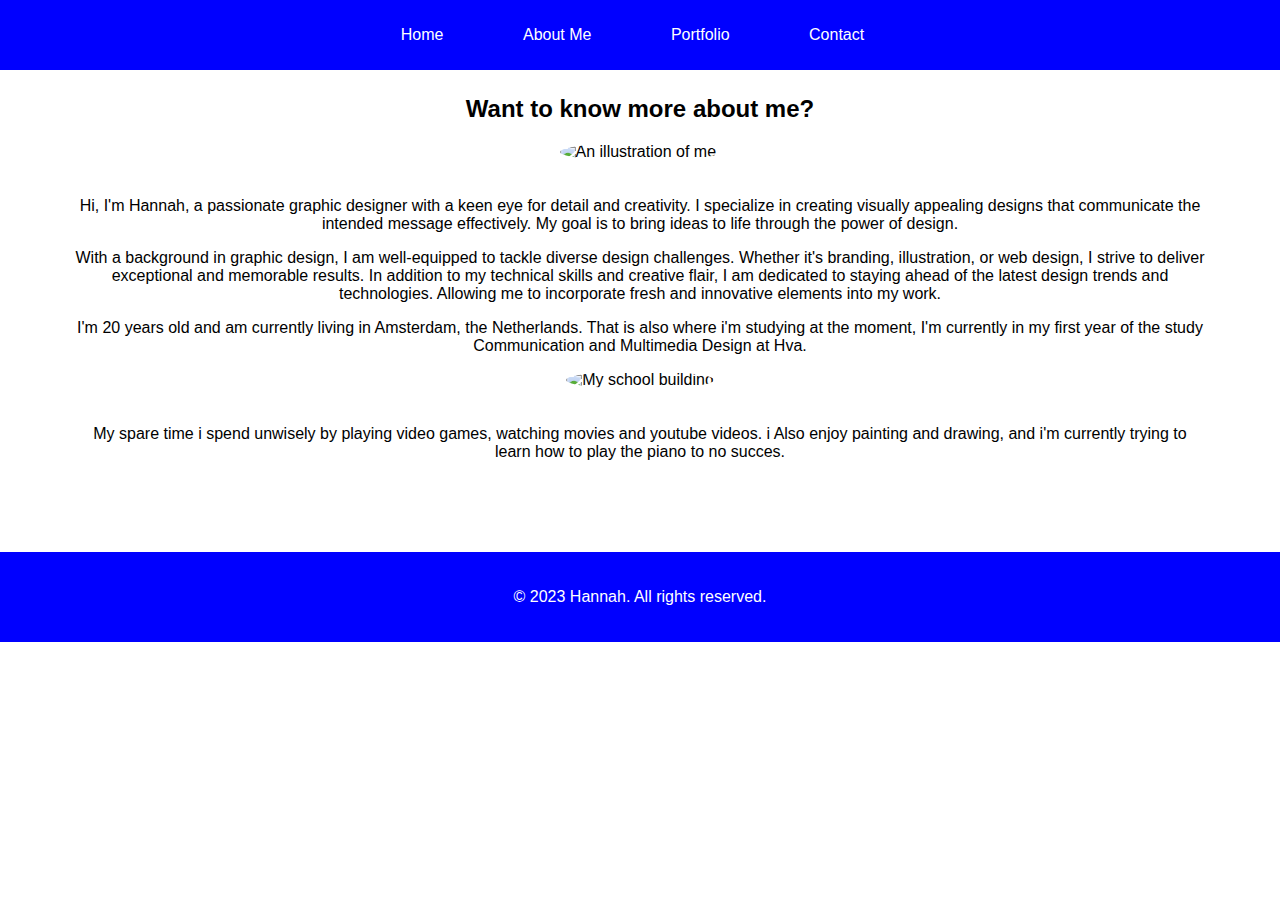
==== about.html @ 4738083f "Add files via upload" ====
<!DOCTYPE html>
<html lang="en">
<head>
    <meta charset="UTF-8">
    <meta name="viewport" content="width=device-width, initial-scale=1.0">
    <link rel="stylesheet" href="style.css">
    <title>About Me</title>
</head>
<body>
    <header>
        <nav>
            <ul>
                <li><a href="index.html">Home</a></li>
                <li><a href="about.html">About Me</a></li>
                <li><a href="portfolio.html">Portfolio</a></li>
                <li><a href="contact.html">Contact</a></li>
            </ul>
        </nav>
    </header>

    <section class="about">
        <h2>Want to know more about me?</h2>
        <img src="img/Profile-pic.png" alt="An illustration of me.">
        <p>
            Hi, I'm Hannah, a passionate graphic designer with a keen eye for detail and creativity.
            I specialize in creating visually appealing designs that communicate the intended message effectively.
            My goal is to bring ideas to life through the power of design.
        </p>
        <p>
            With a background in graphic design, I am well-equipped to tackle diverse design challenges.
            Whether it's branding, illustration, or web design, I strive to deliver exceptional and memorable results.
            In addition to my technical skills and creative flair, 
            I am dedicated to staying ahead of the latest design trends and technologies. 
            Allowing me to incorporate fresh and innovative elements into my work. 
        </p>
        <p>
            I'm 20 years old and am currently living in Amsterdam, the Netherlands. 
            That is also where i'm studying at the moment,
            I'm currently in my first year of the study Communication and Multimedia Design at Hva.
        </p>
        <img src="img/tth.jpg" alt="My school building">
        <p>
            My spare time i spend unwisely by playing video games, watching movies and youtube videos.
            i Also enjoy painting and drawing, and i'm currently trying to learn how to play the piano to no succes.
        </p>
    </section>
    <footer>
        <p>&copy; 2023 Hannah. All rights reserved.</p>
    </footer>
</body>
</html>
---- style.css ----
body {
    font-family: 'Arial', sans-serif;
    margin: 0;
    padding: 0;
}

header {
    background-color: blue;
    color: #fff;
    padding: 10px;
    text-align: center;
    position: fixed;
    top: 0;
    width: 100%;
    z-index: 1000; 
}

nav ul {
    list-style-type: none;
}

nav li {
    display: inline;
    margin-right: 75px;
}

nav a {
    text-decoration: none;
    color: #fff;
}

nav a:hover {
    color: yellow;
}

.portfolio-button {
    display: inline-block;
    padding: 10px 20px;
    background-color: blue;
    color: #fff;
    text-decoration: none;
    border-radius: 5px;
    transition: background-color 0.5s;
}

.portfolio-button:hover {
    background-color: yellow;
    color: blue;
}

.hero {
    text-align: center;
    padding: 50px;
}

footer {
    background-color: blue;
    color: #fff;
    padding: 20px;
    text-align: center;
}

/* About section starts here */

.about {
    text-align: center;
    padding: 75px;
}

.about img {
    max-width: 100%;
    height: auto;
    border-radius: 50%;
    margin-bottom: 20px;
    transition: transform 0.5s ease-in-out; 
}

.about img:hover {
    transform: rotate(360deg); 
}

.about img[src$="tth.jpg"] {
    max-width: 100%;
    height: auto;
    border-radius: 50%;
    margin-bottom: 20px;
    transition: transform 0.5s ease-in-out; 
}

@keyframes moveSideToSide {
    0% { transform: translateX(0); }
    25% { transform: translateX(-100px); }
    50% { transform: translateX(0); }
    75% { transform: translateX(100px); }
    100% { transform: translateX(0); }
}

.about img[src$="tth.jpg"] {
    animation: moveSideToSide 3s infinite;
}


/* Portfolio section starts here */

.portfolio {
    text-align: center;
    padding: 10px;
}

.project {
    margin-bottom: 30px;
}

.project img {
    max-width: 100%;
    height: auto;
    border: 1px solid #ddd;
    border-radius: 5px;
}


.portfolio {
    text-align: center;
    padding: 50px;
}

.project {
    margin-bottom: 30px;
}

.project img {
    max-width: 100%;
    height: auto;
    border: 1px solid #ddd;
    border-radius: 5px;
}

/* Contact section starts here */  

.contact-method {
    margin-top: 30px;
}

.contact-method h3 {
    color: blue;
}
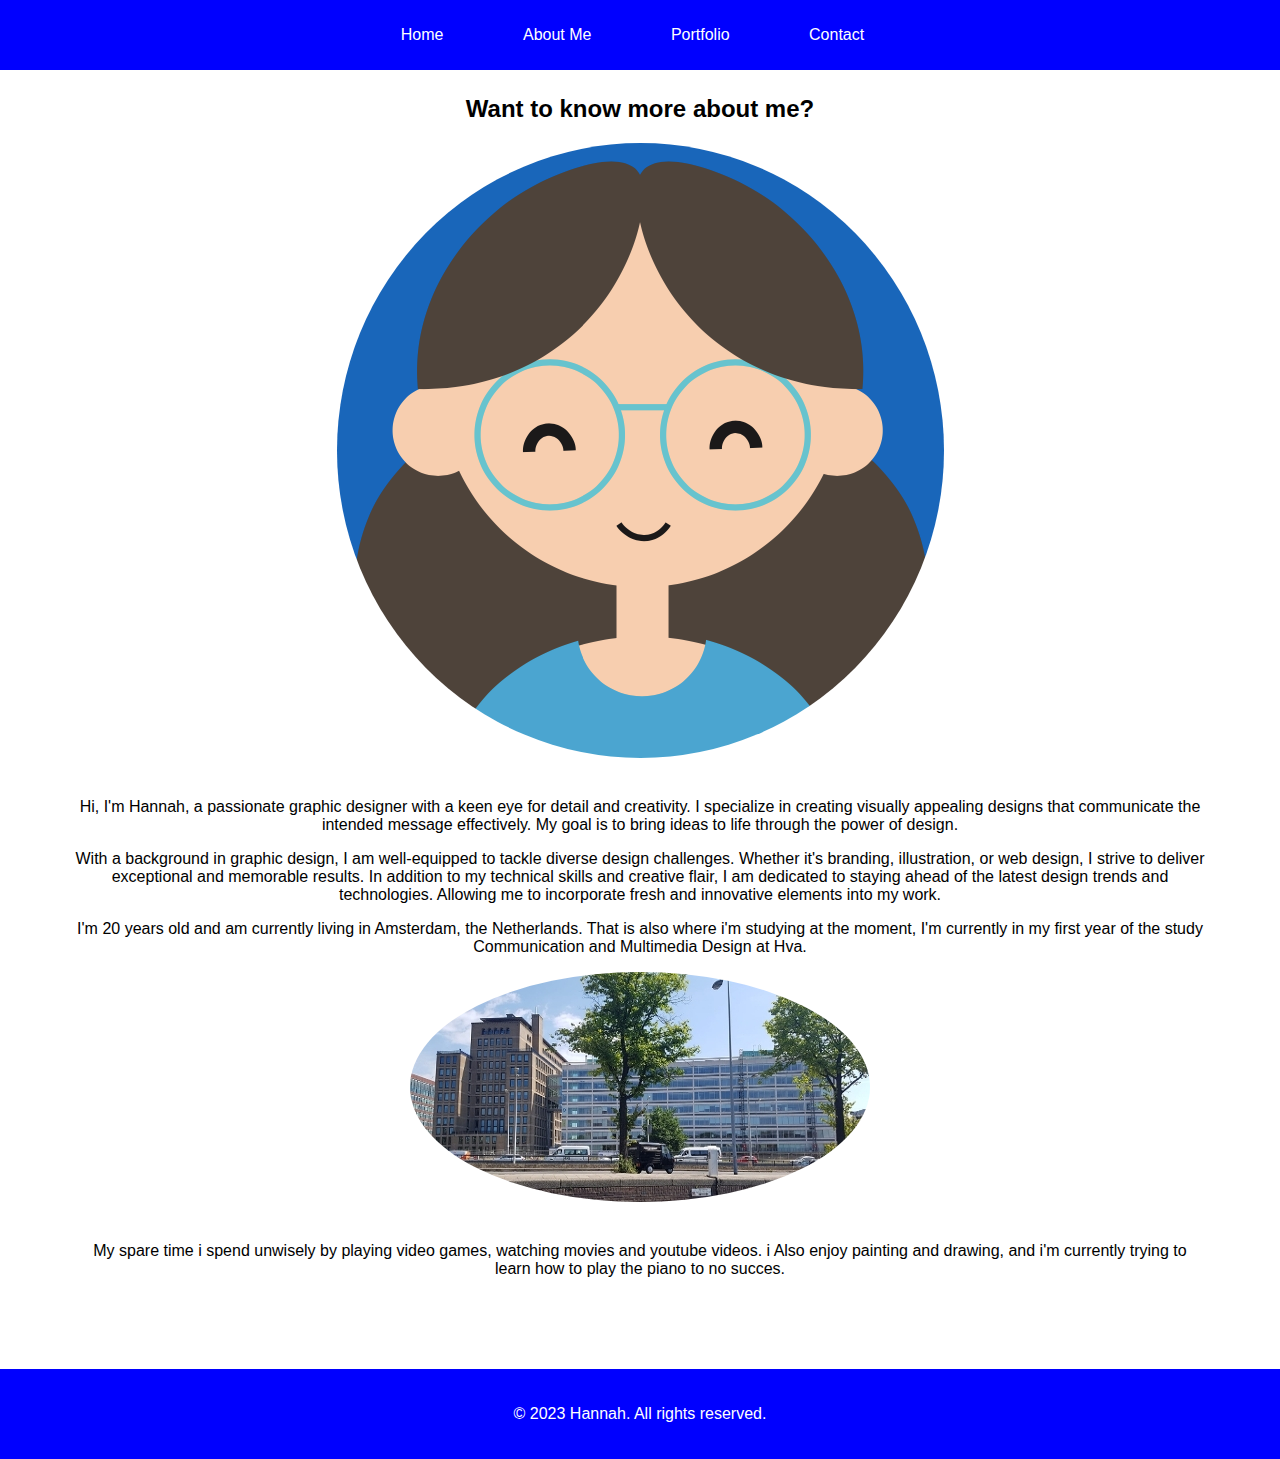
==== commit 0bf3e9eb: "Update about.html" ====
--- a/about.html
+++ b/about.html
@@ -20,7 +20,7 @@
 
     <section class="about">
         <h2>Want to know more about me?</h2>
-        <img src="img/Profile-pic.png" alt="An illustration of me.">
+        <img src="Profile-pic.png" alt="An illustration of me.">
         <p>
             Hi, I'm Hannah, a passionate graphic designer with a keen eye for detail and creativity.
             I specialize in creating visually appealing designs that communicate the intended message effectively.
@@ -38,7 +38,7 @@
             That is also where i'm studying at the moment,
             I'm currently in my first year of the study Communication and Multimedia Design at Hva.
         </p>
-        <img src="img/tth.jpg" alt="My school building">
+        <img src="tth.jpg" alt="My school building">
         <p>
             My spare time i spend unwisely by playing video games, watching movies and youtube videos.
             i Also enjoy painting and drawing, and i'm currently trying to learn how to play the piano to no succes.
@@ -48,4 +48,4 @@
         <p>&copy; 2023 Hannah. All rights reserved.</p>
     </footer>
 </body>
-</html>+</html>
